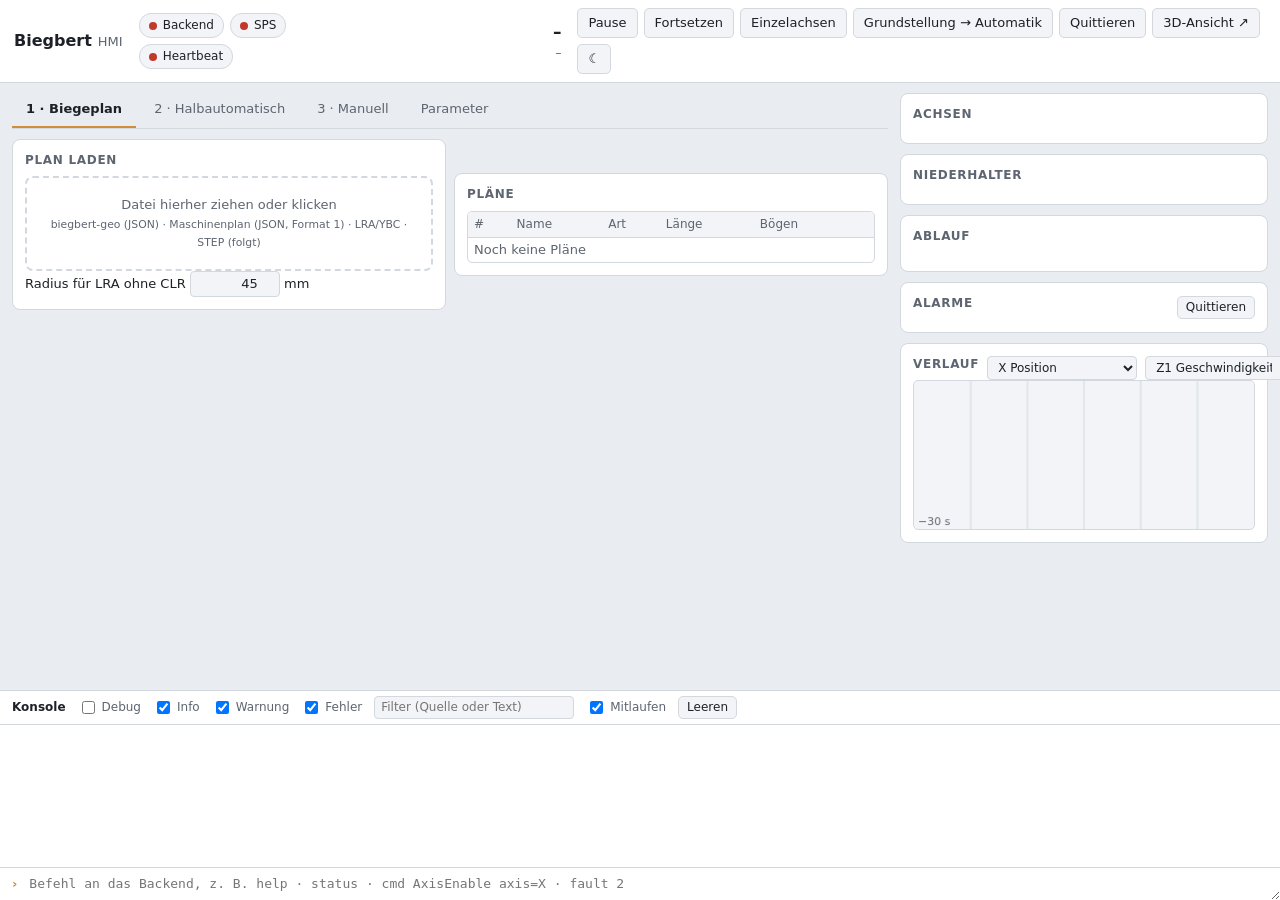
==== hmi/index.html @ 30d9c547 "Frontend and simulation added, not fully featured yet. mostly tested, not fully validated, no collis" ====
<!DOCTYPE html>
<html lang="de">
<head>
<meta charset="utf-8">
<title>Biegbert HMI</title>
<meta name="viewport" content="width=device-width, initial-scale=1">
<link rel="icon" href="data:,">
<link rel="stylesheet" href="style.css">
<script>
  // Theme vor dem ersten Zeichnen setzen (kein Aufblitzen)
  try { const t = localStorage.getItem("biegbert.theme"); document.documentElement.dataset.theme =
    t || (matchMedia("(prefers-color-scheme: light)").matches ? "light" : "dark"); } catch (_) {}
</script>
</head>
<body>
<header id="top">
  <div class="brand"><b>Biegbert</b><span>HMI</span></div>
  <div class="pills">
    <span class="pill" id="pBackend" title="WebSocket zum Python-Backend"><i></i>Backend</span>
    <span class="pill" id="pPlc" title="Verbindung Backend ↔ SPS (GVL_HMI)"><i></i>SPS</span>
    <span class="pill" id="pHb" title="SPS sieht den Heartbeat der Bedienung (bHmiAlive)"><i></i>Heartbeat</span>
    <span class="pill warn" id="pSim" hidden>Simulation</span>
    <span class="pill bad" id="pEstop" hidden>NOT-HALT</span>
  </div>
  <div class="modebox">
    <div class="mode" id="mode">–</div>
    <div class="sub" id="modeSub">–</div>
  </div>
  <div class="actions">
    <button id="bPause" title="Automatik → Pause (ModePause)">Pause</button>
    <button id="bResume" class="two" data-c1="ModeResume1" data-c2="ModeResume2" title="Pause → Automatik, zweistufig">Fortsetzen</button>
    <button id="bSingle" class="two" data-c1="ModeSingleAxis1" data-c2="ModeSingleAxis2" title="Pause → Einzelachsbetrieb, zweistufig">Einzelachsen</button>
    <button id="bBase" title="Einzelachsen → Automatik, nur in Grundstellung (ModeReturnToBase)">Grundstellung → Automatik</button>
    <button id="bAck" title="Alle Alarme quittieren (AlarmAck 0)">Quittieren</button>
    <a class="btnlink" href="/vis/" target="biegbert-vis" title="3D-Visualisierung mit Istwerten">3D-Ansicht ↗</a>
    <button id="bTheme" title="Hell/Dunkel">☀</button>
  </div>
</header>

<main>
  <section id="work">
    <nav class="tabs">
      <button data-tab="plan" class="on">1 · Biegeplan</button>
      <button data-tab="semi">2 · Halbautomatisch</button>
      <button data-tab="manual">3 · Manuell</button>
      <button data-tab="param">Parameter</button>
    </nav>

    <!-- 1 Biegeplan ───────────────────────────────────────────── -->
    <div class="tab on" id="tab-plan">
      <div class="row wrap">
        <div class="card grow">
          <h3>Plan laden</h3>
          <label class="drop" id="drop">
            <input type="file" id="file" accept=".json,.lra,.ybc,.csv,.txt,.step,.stp">
            <span>Datei hierher ziehen oder klicken<br><small>biegbert-geo (JSON) · Maschinenplan (JSON, Format 1) · LRA/YBC · STEP (folgt)</small></span>
          </label>
          <div class="row"><label>Radius für LRA ohne CLR <input type="number" id="lraR" value="45" step="0.1"> mm</label></div>
        </div>
        <div class="card grow">
          <h3>Pläne</h3>
          <div class="tablewrap short"><table id="planList"><thead><tr><th>#</th><th>Name</th><th>Art</th><th>Länge</th><th>Bögen</th><th></th></tr></thead><tbody></tbody></table></div>
        </div>
      </div>
      <div id="planDetail" class="card" hidden>
        <div class="row between"><h3 id="pdTitle">Plan</h3>
          <div class="row"><button id="pdJsonGeo">Geo-Plan ↓</button><button id="pdJsonMachine">Maschinenplan ↓</button></div></div>
        <div class="kv4" id="pdSummary"></div>
        <ul class="msgs" id="pdMsgs"></ul>
        <div class="steps" id="pdSteps">
          <button id="pdLoad" class="primary">① An SPS übertragen</button>
          <button id="pdMat">② Material bestätigen</button>
          <button id="pdStart" class="primary">③ Start</button>
          <button id="pdQ1">Ende bestätigen (Q1)</button>
          <span class="hint" id="pdHint"></span>
        </div>
        <div class="row wrap top">
          <div class="grow">
            <h4>Verlauf u(s) und φ(s)</h4>
            <canvas id="pdProfile" class="chart"></canvas>
          </div>
          <div class="grow">
            <h4>Vorschau Biegeteil <small>(ziehen zum Drehen)</small></h4>
            <canvas id="pdPreview" class="chart"></canvas>
          </div>
        </div>
        <div class="row wrap top">
          <div class="grow"><h4>Elemente</h4><div class="tablewrap"><table id="pdElements"></table></div></div>
          <div class="grow"><h4>Maschinenplan (an die SPS)</h4><div class="tablewrap"><table id="pdMachine"></table></div></div>
        </div>
      </div>
    </div>

    <!-- 2 Halbautomatisch ───────────────────────────────────────── -->
    <div class="tab" id="tab-semi">
      <div class="row wrap top">
        <div class="card">
          <h3>Biegung eingeben</h3>
          <div class="seg" id="elType">
            <button data-t="straight" class="on">Gerade</button><button data-t="bend">Bogen</button>
            <button data-t="bend_var">Bogen veränderlich</button><button data-t="rotation">Rotation</button>
          </div>
          <div class="form" id="elForm"></div>
          <div class="calc" id="elCalc"></div>
          <div class="row"><button id="elAdd" class="primary">Hinzufügen</button></div>
        </div>
        <div class="card">
          <h3>Prozess und Material</h3>
          <div class="form two">
            <label>Z2 <input type="number" id="prZ2" value="0" step="0.1"><em>mm</em></label>
            <label>v <output id="prV">24.0</output><em>mm</em></label>
            <label>Vorschub <input type="number" id="prFeed" value="30" step="1"><em>mm/s</em></label>
            <label>Übergang <input type="number" id="prTrans" value="30" step="1"><em>mm</em></label>
            <label>A-Faktor <input type="number" id="prAf" value="1" step="0.05"><em>·φ</em></label>
            <label>Ø <input type="number" id="maD" value="15" step="0.1"><em>mm</em></label>
            <label>Wand <input type="number" id="maW" value="2" step="0.1"><em>mm</em></label>
            <label>Rp0,2 <input type="number" id="maY" value="300" step="10"><em>MPa</em></label>
            <label>Kraftgrenze <input type="number" id="maF" value="16000" step="100"><em>N</em></label>
          </div>
          <p class="hint">Übergang = Länge, über die beim An- und Rückbiegen u linear verändert wird (vorläufig). Kurze Übergänge zwingen wegen X ≤ 3,5 mm/s zu langsamem Vorschub.</p>
        </div>
      </div>
      <div class="card">
        <div class="row between">
          <h3>Abfolge</h3>
          <div class="row">
            <button id="seqSave">Speichern ↓</button>
            <label class="btn">Laden <input type="file" id="seqLoad" accept=".json" hidden></label>
            <button id="seqClear">Leeren</button>
          </div>
        </div>
        <div class="tablewrap"><table id="seqTable"></table></div>
        <div class="row wrap">
          <div class="seg" id="seqMode"><button data-m="all" class="on">Als Folge</button><button data-m="step">Schritt für Schritt</button></div>
          <span id="seqAll"><button id="seqBuild" class="primary">Plan erzeugen → Biegeplan</button></span>
          <span id="seqStep" hidden>
            <button id="seqNext" class="primary">Nächsten Schritt ausführen</button>
            <button id="seqReset">Status zurücksetzen</button>
          </span>
          <span class="hint" id="seqHint"></span>
        </div>
        <p class="hint">„Als Folge“ erzeugt einen vollständigen Biegeplan und öffnet ihn unter 1 · Biegeplan. „Schritt für Schritt“ führt jeweils das nächste Element ab der aktuellen Z1-Position aus (Rotationen werden mit dem folgenden Element ausgeführt). Ausführung erfordert die Betriebsart Automatik.</p>
      </div>
    </div>

    <!-- 3 Manuell ──────────────────────────────────────────────── -->
    <div class="tab" id="tab-manual">
      <div class="banner" id="manBanner">Einzelbewegungen sind nur in der Betriebsart <b>Einzelachsen</b> möglich. Wechsel: Pause → „Einzelachsen“ (zweistufig).</div>
      <div class="row wrap">
        <label>Tippgeschwindigkeit <input type="range" id="jogF" min="1" max="100" value="30"> <output id="jogFv">30 %</output></label>
        <button id="enAll">Alle Achsen freigeben</button>
        <button id="haltAll">Alle anhalten</button>
      </div>
      <div class="axes" id="axisCards"></div>
      <div class="row wrap top">
        <div class="card grow">
          <h3>Vorschub</h3>
          <div class="form two">
            <label>Ende Z1 <input type="number" id="feedEnd" step="1"><em>mm</em></label>
            <label>Geschw. <input type="number" id="feedV" value="10" step="1"><em>mm/s</em></label>
          </div>
          <div class="row"><button id="feedGo" class="primary">Vorschub starten</button><button id="feedStop" class="danger">Vorschub stoppen</button></div>
          <p class="hint" id="feedHint"></p>
        </div>
        <div class="card grow">
          <h3>Matrize</h3>
          <div class="kv" id="dieKv"></div>
          <div class="row"><button id="aTan">A tangential zu X setzen</button></div>
          <p class="hint">Veränderlicher Radius: X während des laufenden Vorschubs verstellen (Tippen oder Fahrbefehl).</p>
        </div>
        <div class="card grow">
          <h3>Niederhalter</h3>
          <div class="clamps" id="clampCards"></div>
          <div class="row"><button id="clOpenAll">Alle öffnen</button><button id="clCloseFree">Freie schließen</button></div>
        </div>
      </div>
      <div class="card" id="simCard" hidden>
        <h3>Simulation <small>(nur bSimulation)</small></h3>
        <div class="row wrap">
          <button data-fault="1">Achsfehler Z1</button><button data-fault="2">Achsfehler X</button>
          <button data-fault="3">Achsfehler A</button><button data-fault="6">Schleppfehler Z1</button>
          <button data-fault="4">Druckabfall</button><button data-input="1:1">Druck wieder ok</button>
          <button data-fault="5" class="danger">Not-Halt auslösen</button><button data-input="2:0">Not-Halt lösen</button>
        </div>
      </div>
    </div>

    <!-- Parameter ──────────────────────────────────────────────── -->
    <div class="tab" id="tab-param">
      <div class="row wrap top">
        <div class="card">
          <h3>Parametersatz (stParam)</h3>
          <div class="form two">
            <label>Plan-ID <input type="number" id="paPlan" value="0"></label><span></span>
            <label>Ø <input type="number" id="paD" value="15" step="0.1"><em>mm</em></label>
            <label>Wand <input type="number" id="paW" value="2" step="0.1"><em>mm</em></label>
            <label>Rp0,2 <input type="number" id="paY" value="300"><em>MPa</em></label>
            <label>Kraftgrenze Z1 <input type="number" id="paF" value="16000"><em>N</em></label>
            <label>Vorschub-Override <input type="number" id="paFo" value="100" min="0" max="100"><em>%</em></label>
            <label>Einzelachs-Geschw. <input type="number" id="paSv" value="100" min="1" max="100"><em>%</em></label>
          </div>
          <div class="row"><button id="paApply" class="primary">Übernehmen (ParamApply)</button></div>
          <p class="hint">Die SPS prüft den Satz und kopiert ihn nach stParamActive. Nur die aktive Kopie wirkt. Kraftgrenze wird auf 25 kN begrenzt.</p>
        </div>
        <div class="card">
          <h3>Aktiv in der SPS</h3>
          <div class="kv" id="paActive"></div>
        </div>
      </div>
    </div>
  </section>

  <aside id="side">
    <div class="card">
      <h3>Achsen</h3>
      <table class="tele" id="teleAxes"></table>
    </div>
    <div class="card">
      <h3>Niederhalter <small id="pressure"></small></h3>
      <div class="clampbar" id="teleClamps"></div>
    </div>
    <div class="card">
      <h3>Ablauf</h3>
      <div class="kv" id="teleSeq"></div>
      <div class="missing" id="teleBase"></div>
    </div>
    <div class="card">
      <div class="row between"><h3>Alarme <small id="alarmCount"></small></h3><button id="bAck2" class="small">Quittieren</button></div>
      <ul class="alarms" id="alarmList"></ul>
    </div>
    <div class="card">
      <div class="row between"><h3>Verlauf</h3>
        <div class="row"><select id="trA"></select><select id="trB"></select></div></div>
      <canvas id="trend" class="chart small"></canvas>
    </div>
  </aside>
</main>

<footer id="console">
  <div class="ctool">
    <b>Konsole</b>
    <label><input type="checkbox" data-lv="debug"> Debug</label>
    <label><input type="checkbox" data-lv="info" checked> Info</label>
    <label><input type="checkbox" data-lv="warning" checked> Warnung</label>
    <label><input type="checkbox" data-lv="error" checked> Fehler</label>
    <input id="cFilter" placeholder="Filter (Quelle oder Text)">
    <label><input type="checkbox" id="cFollow" checked> Mitlaufen</label>
    <button id="cClear" class="small">Leeren</button>
    <span class="grow"></span>
    <span id="cLatency" class="dim"></span>
  </div>
  <div id="clog"></div>
  <div class="cin"><span>›</span><input id="cIn" placeholder="Befehl an das Backend, z. B. help · status · cmd AxisEnable axis=X · fault 2" autocomplete="off" spellcheck="false"></div>
</footer>

<div id="toast"></div>
<script src="app.js"></script>
</body>
</html>
---- hmi/style.css ----
/* Biegbert HMI */
:root{
  --bg:#16181c; --panel:#1e2126; --panel2:#262a30; --line:#33383f; --text:#e6e8eb; --dim:#9aa1aa;
  --accent:#e0a458; --ok:#5fbf77; --warn:#d9a441; --bad:#d9675a; --info:#6fa8dc; --tube:#7fb3d9;
  --okbg:rgba(95,191,119,.14); --warnbg:rgba(217,164,65,.15); --badbg:rgba(217,103,90,.16);
  --mono:ui-monospace,"Cascadia Mono",Consolas,monospace; color-scheme:dark;
}
:root[data-theme=light]{
  --bg:#e9ecf0; --panel:#ffffff; --panel2:#f2f4f7; --line:#d3d8de; --text:#1d2127; --dim:#5d6570;
  --accent:#d08d3a; --ok:#2f8f4b; --warn:#9a640f; --bad:#c0392b; --info:#2f6fb0;
  --okbg:rgba(47,143,75,.12); --warnbg:rgba(154,100,15,.12); --badbg:rgba(192,57,43,.12); color-scheme:light;
}
*{box-sizing:border-box}
[hidden]{display:none!important}
html,body{margin:0;height:100%;background:var(--bg);color:var(--text);
  font:13px/1.4 system-ui,-apple-system,"Segoe UI",Roboto,sans-serif}
body{display:grid;grid-template-rows:auto 1fr auto;height:100vh;overflow:hidden}
button,.btn,select,input{font:inherit;color:var(--text)}
button,.btn{background:var(--panel2);border:1px solid var(--line);border-radius:5px;padding:5px 10px;cursor:pointer;white-space:nowrap}
button:hover:not(:disabled),.btn:hover{border-color:var(--accent)}
button:disabled{opacity:.4;cursor:default}
button.primary{background:var(--accent);border-color:var(--accent);color:#1a1a1a;font-weight:600}
button.danger{border-color:var(--bad);color:var(--bad)}
button.armed{background:var(--warn);border-color:var(--warn);color:#1a1a1a;font-weight:600;animation:pulse 1s infinite}
button.small{padding:2px 8px;font-size:12px}
@keyframes pulse{50%{opacity:.7}}
input[type=number],input:not([type]),select{background:var(--panel2);border:1px solid var(--line);border-radius:4px;padding:3px 6px}
input[type=number]{width:90px;text-align:right}
input[type=range]{accent-color:var(--accent)}
h3{margin:0 0 8px;font-size:12px;text-transform:uppercase;letter-spacing:.7px;color:var(--dim);font-weight:600}
h3 small,h4 small{text-transform:none;letter-spacing:0;font-weight:400}
h4{margin:10px 0 4px;font-size:12px;color:var(--dim);font-weight:600}
.hint{color:var(--dim);font-size:12px;margin:6px 0 0}
.dim{color:var(--dim)}
.row{display:flex;gap:8px;align-items:center}
.row.wrap{flex-wrap:wrap}.row.top{align-items:flex-start}.row.between{justify-content:space-between}
.row+.row{margin-top:8px}
.grow{flex:1;min-width:0}
.card{background:var(--panel);border:1px solid var(--line);border-radius:8px;padding:12px;margin-bottom:10px}
.row>.card{margin-bottom:0}
.tablewrap{max-height:260px;overflow:auto;border:1px solid var(--line);border-radius:5px}
.tablewrap.short{max-height:150px}
table{border-collapse:collapse;width:100%;font-variant-numeric:tabular-nums}
th{position:sticky;top:0;background:var(--panel2);color:var(--dim);font-weight:500;text-align:left;padding:4px 6px;font-size:12px}
td{padding:3px 6px;border-top:1px solid var(--line)}
td.n,th.n{text-align:right}
tr.sel td{background:rgba(224,164,88,.18)}
tr.click{cursor:pointer}
.kv{display:grid;grid-template-columns:auto 1fr;gap:2px 12px;font-variant-numeric:tabular-nums}
.kv>:nth-child(odd){color:var(--dim)}
.kv4{display:grid;grid-template-columns:repeat(4,auto 1fr);gap:2px 12px;font-variant-numeric:tabular-nums}
.kv4>:nth-child(odd){color:var(--dim)}

/* Kopfzeile */
#top{display:flex;align-items:center;gap:16px;padding:8px 14px;background:var(--panel);border-bottom:1px solid var(--line)}
.brand b{font-size:16px}.brand span{color:var(--dim);margin-left:6px}
.pills{display:flex;gap:6px;flex-wrap:wrap}
.pill{display:inline-flex;align-items:center;gap:6px;padding:3px 9px;border-radius:12px;background:var(--panel2);border:1px solid var(--line);font-size:12px}
.pill i{width:8px;height:8px;border-radius:50%;background:var(--bad)}
.pill.ok i{background:var(--ok)}.pill.wait i{background:var(--warn)}
.pill.warn{background:var(--warnbg);border-color:var(--warn);color:var(--warn)}
.pill.bad{background:var(--bad);border-color:var(--bad);color:#fff;font-weight:700;animation:pulse 1s infinite}
.modebox{margin-left:auto;text-align:right;min-width:170px}
.mode{font-size:17px;font-weight:700}
.mode.auto{color:var(--ok)}.mode.pause{color:var(--warn)}.mode.single{color:var(--info)}
.modebox .sub{font-size:12px;color:var(--dim)}
.actions{display:flex;gap:6px;align-items:center;flex-wrap:wrap}
.btnlink{color:var(--text);text-decoration:none;border:1px solid var(--line);border-radius:5px;padding:5px 10px;background:var(--panel2)}
.btnlink:hover{border-color:var(--accent)}

/* Hauptbereich */
main{display:grid;grid-template-columns:1fr 380px;min-height:0}
#work{overflow:auto;padding:10px 12px;min-width:0}
#side{overflow:auto;padding:10px 12px 10px 0}
.tabs{display:flex;gap:4px;margin-bottom:10px;border-bottom:1px solid var(--line)}
.tabs button{border:0;border-bottom:2px solid transparent;border-radius:0;background:none;padding:7px 14px;color:var(--dim)}
.tabs button.on{color:var(--text);border-bottom-color:var(--accent);font-weight:600}
.tab{display:none}.tab.on{display:block}
.banner{background:var(--warnbg);border:1px solid var(--warn);border-radius:6px;padding:8px 12px;margin-bottom:10px}
.banner.ok{background:var(--okbg);border-color:var(--ok)}

/* Formulare */
.form{display:grid;grid-template-columns:auto auto;gap:6px 10px;align-items:center;margin:8px 0}
.form.two{grid-template-columns:repeat(2,auto)}
.form label{display:flex;align-items:center;justify-content:flex-end;gap:6px;color:var(--dim)}
.form label input,.form label output{color:var(--text)}
.form em{font-style:normal;width:34px;color:var(--dim);font-size:12px}
.calc{font-size:12px;color:var(--dim);min-height:18px;margin-bottom:8px;font-variant-numeric:tabular-nums}
.calc .bad{color:var(--bad)}
.seg{display:inline-flex;border:1px solid var(--line);border-radius:6px;overflow:hidden}
.seg button{border:0;border-radius:0;border-right:1px solid var(--line)}
.seg button:last-child{border-right:0}
.seg button.on{background:var(--accent);color:#1a1a1a;font-weight:600}
.drop{display:flex;align-items:center;justify-content:center;text-align:center;border:2px dashed var(--line);border-radius:8px;padding:18px;cursor:pointer;color:var(--dim)}
.drop:hover,.drop.over{border-color:var(--accent);color:var(--text)}
.drop input{display:none}
.steps{display:flex;flex-wrap:wrap;gap:8px;align-items:center;margin:10px 0}
.msgs{list-style:none;margin:8px 0;padding:0;max-height:120px;overflow:auto}
.msgs li{padding:3px 8px;border-radius:4px;margin-bottom:2px;font-size:12px}
.msgs li.error{background:var(--badbg);color:var(--bad)}
.msgs li.warning{background:var(--warnbg);color:var(--warn)}
.msgs li.info{color:var(--dim)}
canvas.chart{width:100%;height:220px;display:block;background:var(--panel2);border:1px solid var(--line);border-radius:5px}
canvas.chart.small{height:150px}
#pdPreview{cursor:grab}

/* Manuell */
.axes{display:grid;grid-template-columns:repeat(auto-fill,minmax(230px,1fr));gap:10px;margin:10px 0}
.axcard{background:var(--panel);border:1px solid var(--line);border-radius:8px;padding:10px}
.axcard .head{display:flex;justify-content:space-between;align-items:center;margin-bottom:6px}
.axcard .name{font-weight:700;font-size:15px}
.axcard .pos{font-size:20px;font-variant-numeric:tabular-nums;font-weight:600}
.axcard .pos small{font-size:12px;color:var(--dim);font-weight:400}
.axcard .meta{font-size:12px;color:var(--dim);font-variant-numeric:tabular-nums;margin-bottom:6px}
.axcard .row{gap:5px}
.axcard input[type=number]{width:70px}
.jog{flex:1;font-size:16px;padding:6px 0;user-select:none;touch-action:none}
.jog.active{background:var(--accent);color:#1a1a1a}
.badge{font-size:11px;padding:1px 7px;border-radius:9px;background:var(--panel2);border:1px solid var(--line)}
.badge.Standstill{color:var(--ok);border-color:var(--ok)}
.badge.Moving,.badge.Coupled{color:var(--info);border-color:var(--info)}
.badge.Error{background:var(--bad);color:#fff;border-color:var(--bad)}
.badge.Disabled{color:var(--dim)}
.clamps{display:grid;grid-template-columns:repeat(3,1fr);gap:6px}
.clamp{border:1px solid var(--line);border-radius:6px;padding:6px;text-align:center;font-size:12px}
.clamp b{display:block;font-size:13px}
.clamp .row{justify-content:center;margin-top:4px}
.clamp.Clamped{background:var(--okbg);border-color:var(--ok)}
.clamp.Closing,.clamp.Opening{background:var(--warnbg);border-color:var(--warn)}
.clamp.Fault{background:var(--badbg);border-color:var(--bad)}

/* Seitenleiste */
.tele td{padding:2px 4px;font-size:12px}
.tele td.n{font-family:var(--mono);font-size:12px}
.tele .st{width:10px}
.dot{display:inline-block;width:8px;height:8px;border-radius:50%;background:var(--dim)}
.dot.Standstill{background:var(--ok)}.dot.Moving,.dot.Coupled{background:var(--info)}.dot.Error{background:var(--bad)}
.clampbar{display:grid;grid-template-columns:repeat(6,1fr);gap:4px}
.clampbar div{border:1px solid var(--line);border-radius:4px;text-align:center;font-size:11px;padding:3px 0}
.clampbar div.Clamped{background:var(--okbg);border-color:var(--ok)}
.clampbar div.Closing,.clampbar div.Opening{background:var(--warnbg)}
.clampbar div.Fault{background:var(--bad);color:#fff}
.missing{margin-top:6px;font-size:12px;color:var(--warn)}
.alarms{list-style:none;margin:0;padding:0;max-height:200px;overflow:auto}
.alarms li{border-left:3px solid var(--line);padding:4px 8px;margin-bottom:4px;background:var(--panel2);border-radius:0 4px 4px 0;font-size:12px}
.alarms li.Fault,.alarms li.Stop{border-left-color:var(--bad)}
.alarms li.Warning{border-left-color:var(--warn)}
.alarms li.Info{border-left-color:var(--info)}
.alarms li .meta{color:var(--dim);font-size:11px}
.alarms li.inactive{opacity:.65}
.alarms li.empty{border:0;background:none;color:var(--dim)}

/* Konsole */
#console{border-top:1px solid var(--line);background:var(--panel);display:grid;grid-template-rows:auto 1fr auto;height:210px;min-height:120px;resize:vertical;overflow:hidden}
.ctool{display:flex;gap:12px;align-items:center;padding:5px 12px;border-bottom:1px solid var(--line);font-size:12px}
.ctool label{display:flex;gap:4px;align-items:center;color:var(--dim)}
.ctool input:not([type=checkbox]){width:200px;padding:2px 6px}
#clog{overflow:auto;font:12px/1.45 var(--mono);padding:4px 12px}
#clog div{white-space:pre-wrap;word-break:break-word}
#clog .t{color:var(--dim)}
#clog .s{color:var(--info)}
#clog .warning{color:var(--warn)}
#clog .error{color:var(--bad)}
#clog .debug{color:var(--dim)}
#clog .reply{color:var(--text);opacity:.9}
#clog .echo{color:var(--accent)}
.cin{display:flex;align-items:center;gap:6px;border-top:1px solid var(--line);padding:4px 12px}
.cin span{color:var(--accent);font-weight:700}
.cin input{flex:1;border:0;background:transparent;font-family:var(--mono);outline:none}
#toast{position:fixed;right:16px;bottom:230px;display:flex;flex-direction:column;gap:6px;z-index:10}
#toast div{background:var(--panel);border:1px solid var(--line);border-left:4px solid var(--info);border-radius:5px;padding:8px 12px;box-shadow:0 4px 14px rgba(0,0,0,.25);max-width:420px}
#toast div.error{border-left-color:var(--bad)}#toast div.ok{border-left-color:var(--ok)}#toast div.warning{border-left-color:var(--warn)}
@media (max-width:1100px){main{grid-template-columns:1fr}#side{padding:0 12px 10px}}

#side select{max-width:150px;font-size:12px}
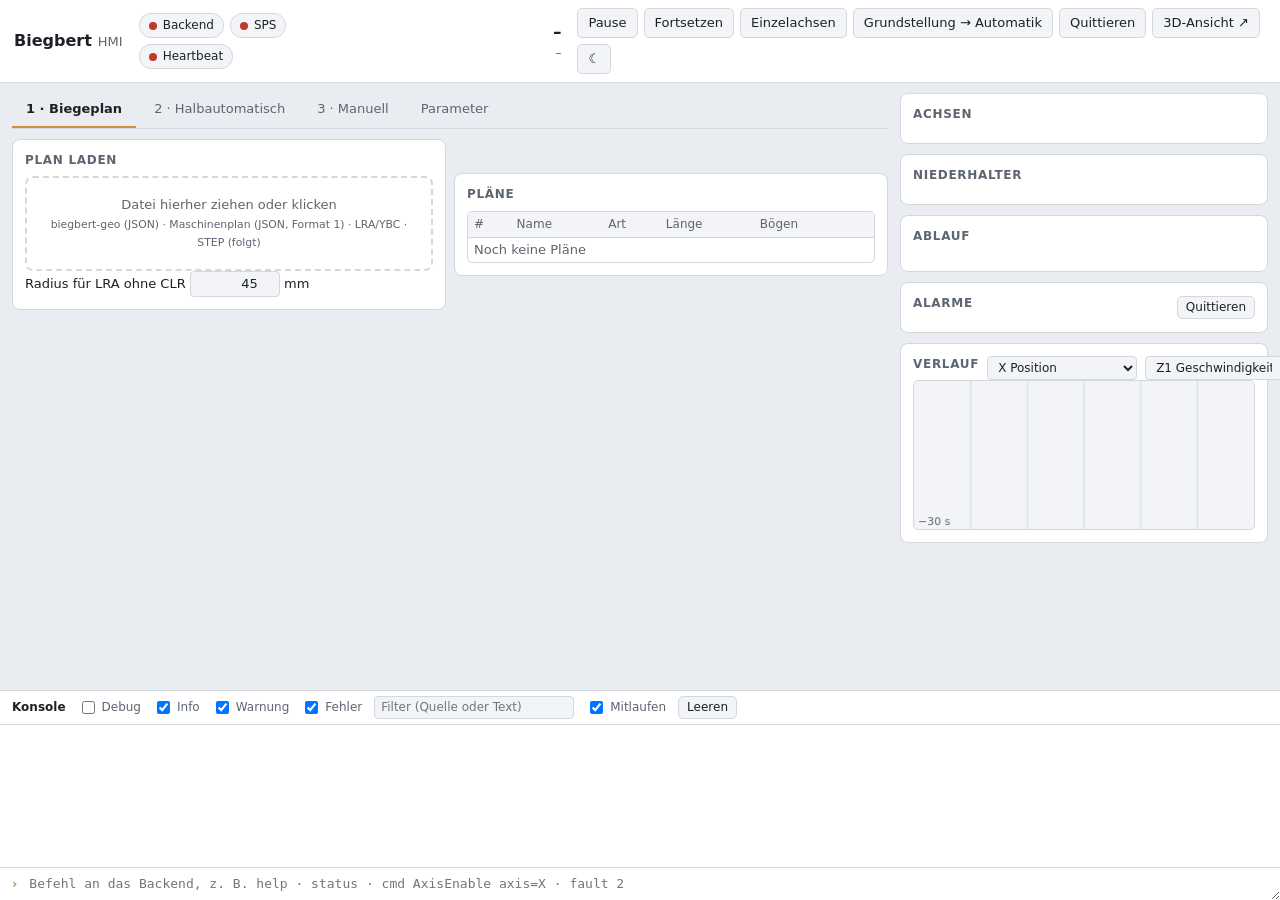
==== commit eca655ca: "PLC Projekt erstellt, Simulatiosmodus funktioniert, HMI und Backend kommunizieren miteinander, Plane" ====
--- a/hmi/index.html
+++ b/hmi/index.html
@@ -71,7 +71,9 @@
           <button id="pdLoad" class="primary">① An SPS übertragen</button>
           <button id="pdMat">② Material bestätigen</button>
           <button id="pdStart" class="primary">③ Start</button>
-          <button id="pdQ1">Ende bestätigen (Q1)</button>
+          <button id="pdQ1">Q1: Lösen freigeben</button>
+          <button id="pdQ2">Q2: Biegekopf zurück</button>
+          <button id="pdEnt">Rohr entnommen (ENT)</button>
           <span class="hint" id="pdHint"></span>
         </div>
         <div class="row wrap top">
